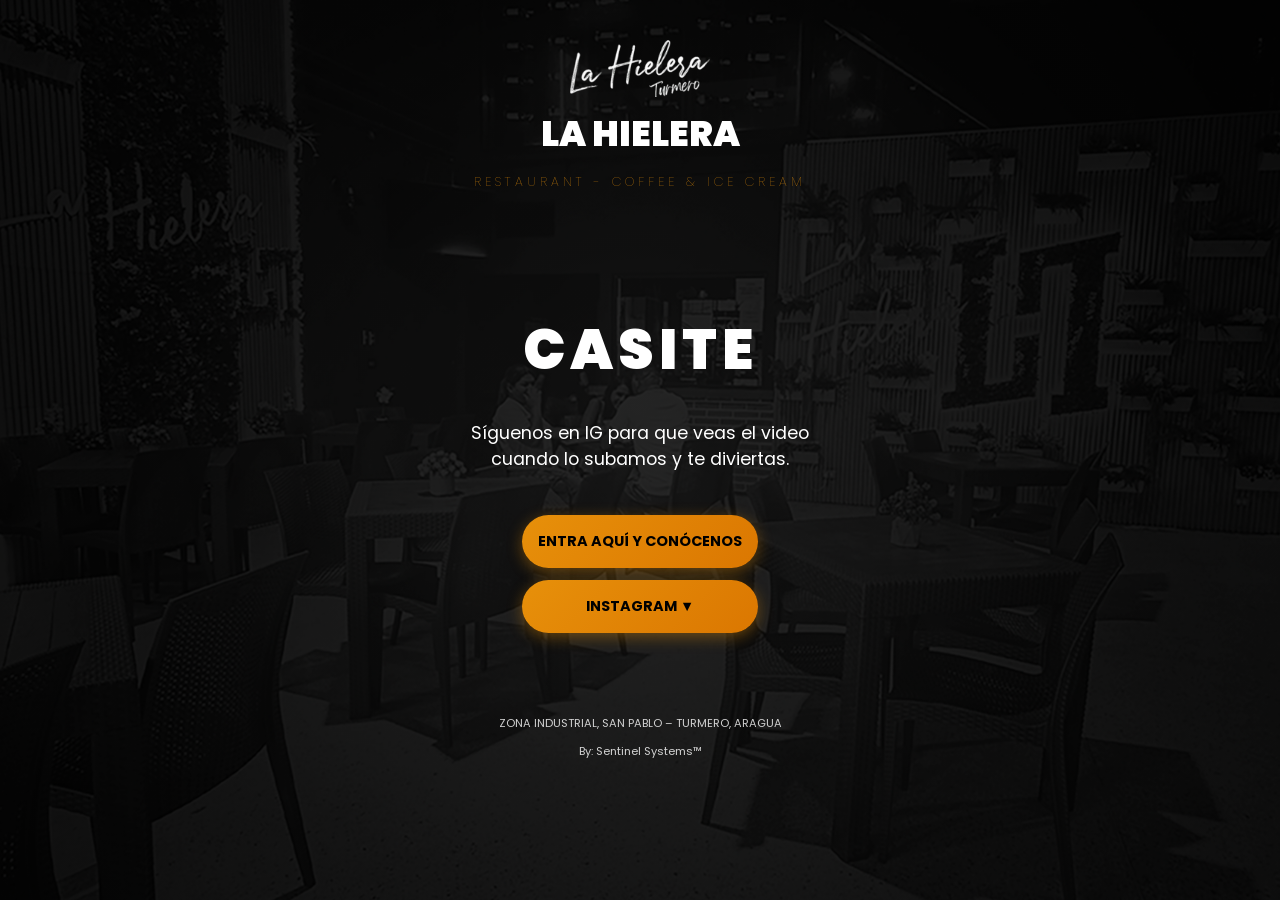
==== caiste.html @ fa861098 "caiste.html" ====
<!DOCTYPE html>
<html lang="es">
<head>
    <meta charset="UTF-8">
    <meta name="viewport" content="width=device-width, initial-scale=1.0">
    <title>La Hielera - CASITE</title>
    <link rel="stylesheet" href="style.css">
    <link href="https://fonts.googleapis.com/css2?family=Poppins:wght@100;400;500;900&display=swap" rel="stylesheet">
    <style>
        /* Estilos adicionales para asegurar el centrado y realce del nuevo contenido */
        .hero-section {
            display: flex;
            flex-direction: column;
            align-items: center;
            justify-content: center;
            text-align: center;
            padding: 40px 20px;
        }

        .main-title {
            font-size: 3.5rem;
            font-weight: 900;
            margin-bottom: 10px;
            letter-spacing: 5px;
        }

        .promo-text {
            font-weight: 400;
            font-size: 1.1rem;
            max-width: 400px;
            margin-bottom: 30px;
            line-height: 1.5;
        }

        .btn-cta {
            background-color: #ffffff; /* Ajusta según el color de tu marca */
            color: #000000;
            padding: 15px 30px;
            text-decoration: none;
            border-radius: 50px;
            font-weight: 500;
            transition: transform 0.3s ease;
            display: inline-block;
        }

        .btn-cta:hover {
            transform: scale(1.05);
        }
    </style>
</head>
<body>
    <div class="main-container">
        <header>
            <img src="logo.png" alt="La Hielera" class="logo">
            <h1 class="brand-name">LA HIELERA</h1>
            <p class="subtitle">RESTAURANT - COFFEE & ICE CREAM</p>
        </header>

        <main class="hero-section">
            <h2 class="main-title">CASITE</h2>
            <p class="promo-text">
                Síguenos en IG para que veas el video cuando lo subamos y te diviertas.
            </p>
            
            <section class="links">
                <a href="https://la-hielera-link-s.vercel.app/index.html" class="btn-link">ENTRA AQUÍ Y CONÓCENOS</a>
                
                <div class="instagram-container">
                    <button onclick="toggleInstagram()" class="btn-link" id="btn-ig-main">
                        INSTAGRAM ▼
                    </button>
                    <div id="sub-links-ig" class="sub-menu" style="display: none;">
                        <a href="https://www.instagram.com/lahieleracoffee/" class="btn-link sub-item">COFFEE</a>
                        <a href="https://www.instagram.com/lahielerarumbera/" class="btn-link sub-item">RUMBERA</a>
                        <a href="https://www.instagram.com/lahielerabodegon/" class="btn-link sub-item">BODEGÓN</a>
                    </div>
                </div>
            </section>
        </main>

        <footer>
            <p>ZONA INDUSTRIAL, SAN PABLO – TURMERO, ARAGUA</p>
            <p>By: Sentinel Systems™</p>
        </footer>
    </div>
    <script src="script.js"></script>
</body>
</html>
---- style.css ----
/* FUENTE Y FONDO */
body {
    margin: 0;
    padding: 0;
    color: white;
    font-family: 'Poppins', sans-serif;
    display: flex;
    justify-content: center;
    min-height: 100vh;
    /* CORRECCIÓN: Ruta exacta al archivo que tienes en tu carpeta */
    background-image: linear-gradient(rgba(0,0,0,0.7), rgba(0,0,0,0.7)), url('./fondo-flyer.png');
    background-position: center center;
    background-repeat: no-repeat;
    background-size: cover;
    background-attachment: fixed;
    background-color: #000;
}

.main-container {
    width: 90%;
    max-width: 400px;
    text-align: center;
    padding: 40px 0;
}

.logo {
    width: 140px;
    height: auto;
    margin: 0 auto 10px auto;
    display: block;
}

.brand-name {
    font-weight: 900;
    font-size: 2.2rem;
    text-transform: uppercase;
    margin: 0;
}

.subtitle {
    font-weight: 100;
    letter-spacing: 4px;
    color: #e7900a;
    margin-bottom: 30px;
    font-size: 0.8rem;
}

/* BOTONES GENERALES */
.btn-link, 
button.btn-link {
    font-family: 'Poppins', sans-serif !important; /* !important asegura que no cambie la fuente */
    display: block;
    text-decoration: none;
    color: #000000;
    padding: 16px;
    margin: 12px 0;
    font-weight: 700;
    border-radius: 50px;
    border: none;
    background: linear-gradient(135deg, #e7900a 0%, #db7701 100%);
    cursor: pointer;
    width: 100%;
    text-transform: uppercase;
    box-sizing: border-box;
    font-size: 0.9rem;
    position: relative;
    overflow: hidden;
    box-shadow: 0px 4px 15px rgba(231, 144, 10, 0.4);
    transition: transform 0.2s, background 0.2s;
}

/* DISEÑO DEL SUB-MENÚ (INSTAGRAM) */
.sub-menu {
    background: rgba(255, 255, 255, 0.05); /* Fondo sutil para agrupar */
    border-radius: 25px;
    padding: 5px 15px;
    margin-top: -5px;
    margin-bottom: 15px;
    border: 1px solid rgba(231, 144, 10, 0.2);
}

.sub-item {
    font-size: 0.8rem !important;
    padding: 12px !important;
    margin: 8px 0 !important;
    /* Un naranja ligeramente diferente para diferenciar jerarquía */
    background: linear-gradient(135deg, #f0a22a 0%, #db7701 100%) !important;
}

/* EFECTO BRILLO */
.btn-link::before {
    content: '';
    position: absolute;
    top: 0;
    left: -100%;
    width: 50%;
    height: 100%;
    background: linear-gradient(to right, transparent, rgba(255, 255, 255, 0.3), transparent);
    transform: skewX(-25deg);
    animation: shiny 6s infinite;
}

@keyframes shiny {
    0% { left: -100%; }
    15% { left: 150%; }
    100% { left: 150%; }
}

.btn-link:active {
    transform: scale(0.96);
}

footer {
    margin-top: 30px;
    font-size: 0.7rem;
    opacity: 0.8;
}
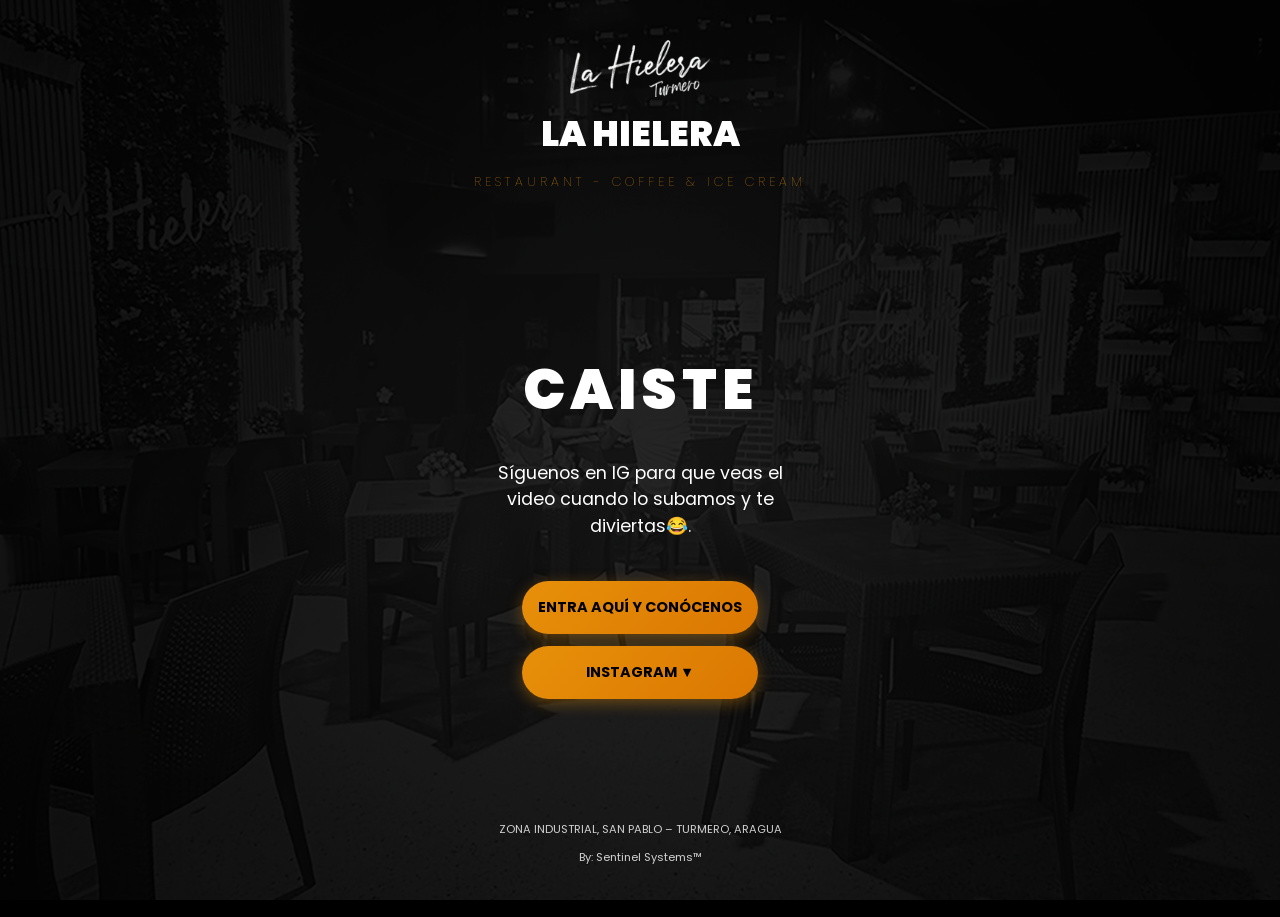
==== commit e891d9aa: "caiste.html" ====
--- a/caiste.html
+++ b/caiste.html
@@ -3,7 +3,7 @@
 <head>
     <meta charset="UTF-8">
     <meta name="viewport" content="width=device-width, initial-scale=1.0">
-    <title>La Hielera - CASITE</title>
+    <title>La Hielera - CAISTE</title>
     <link rel="stylesheet" href="style.css">
     <link href="https://fonts.googleapis.com/css2?family=Poppins:wght@100;400;500;900&display=swap" rel="stylesheet">
     <style>
@@ -14,7 +14,7 @@
             align-items: center;
             justify-content: center;
             text-align: center;
-            padding: 40px 20px;
+            padding: 80px 40px;
         }
 
         .main-title {
@@ -57,9 +57,9 @@
         </header>
 
         <main class="hero-section">
-            <h2 class="main-title">CASITE</h2>
+            <h2 class="main-title">CAISTE</h2>
             <p class="promo-text">
-                Síguenos en IG para que veas el video cuando lo subamos y te diviertas.
+                Síguenos en IG para que veas el video cuando lo subamos y te diviertas😂.
             </p>
             
             <section class="links">
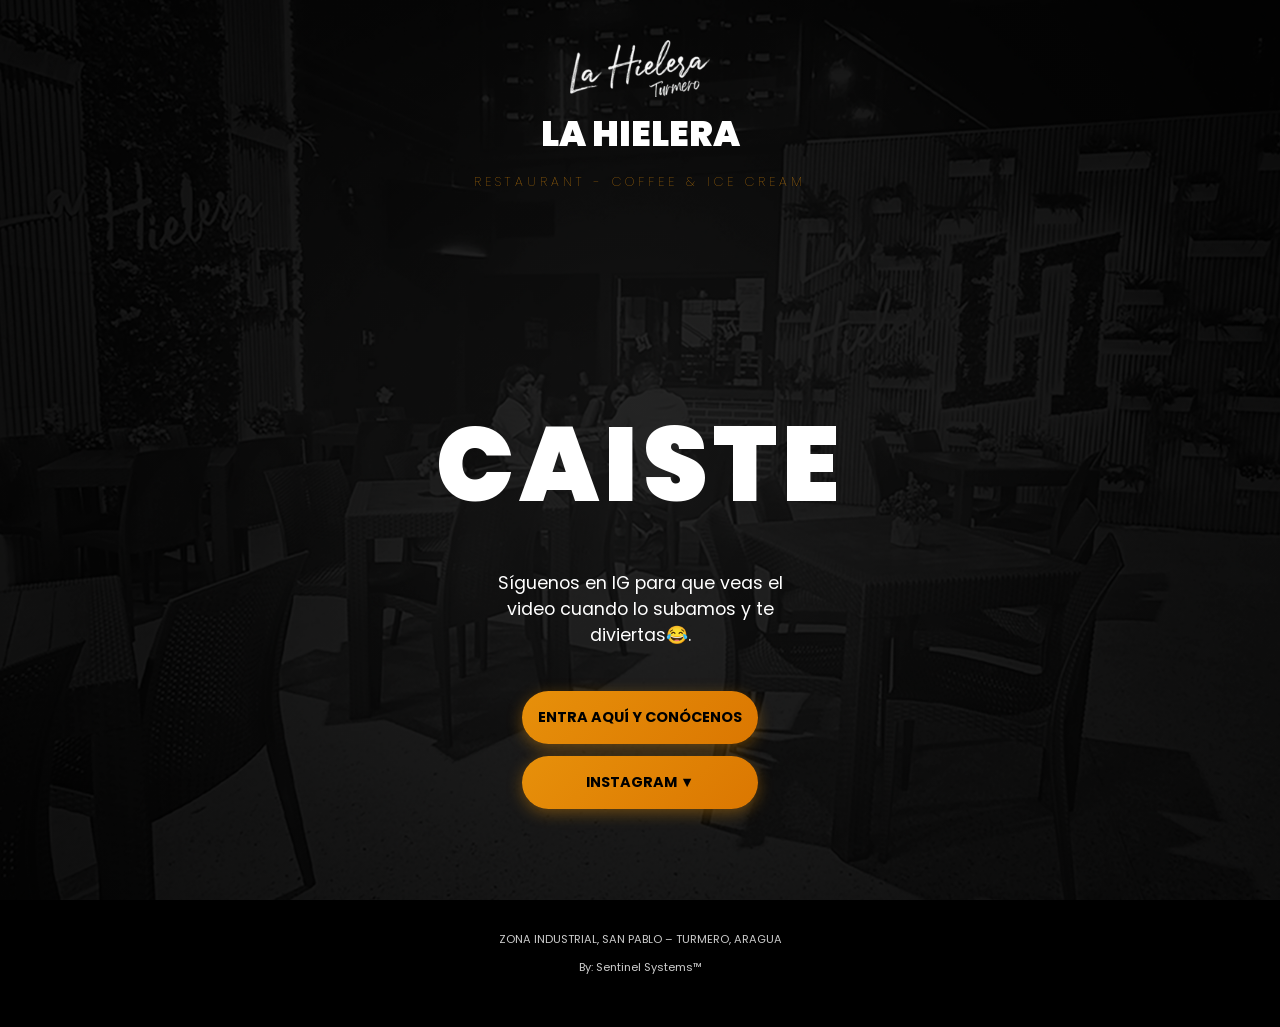
==== commit 815bea41: "caiste.html" ====
--- a/caiste.html
+++ b/caiste.html
@@ -15,10 +15,11 @@
             justify-content: center;
             text-align: center;
             padding: 80px 40px;
+            
         }
 
         .main-title {
-            font-size: 3.5rem;
+            font-size: 6.5rem;
             font-weight: 900;
             margin-bottom: 10px;
             letter-spacing: 5px;
